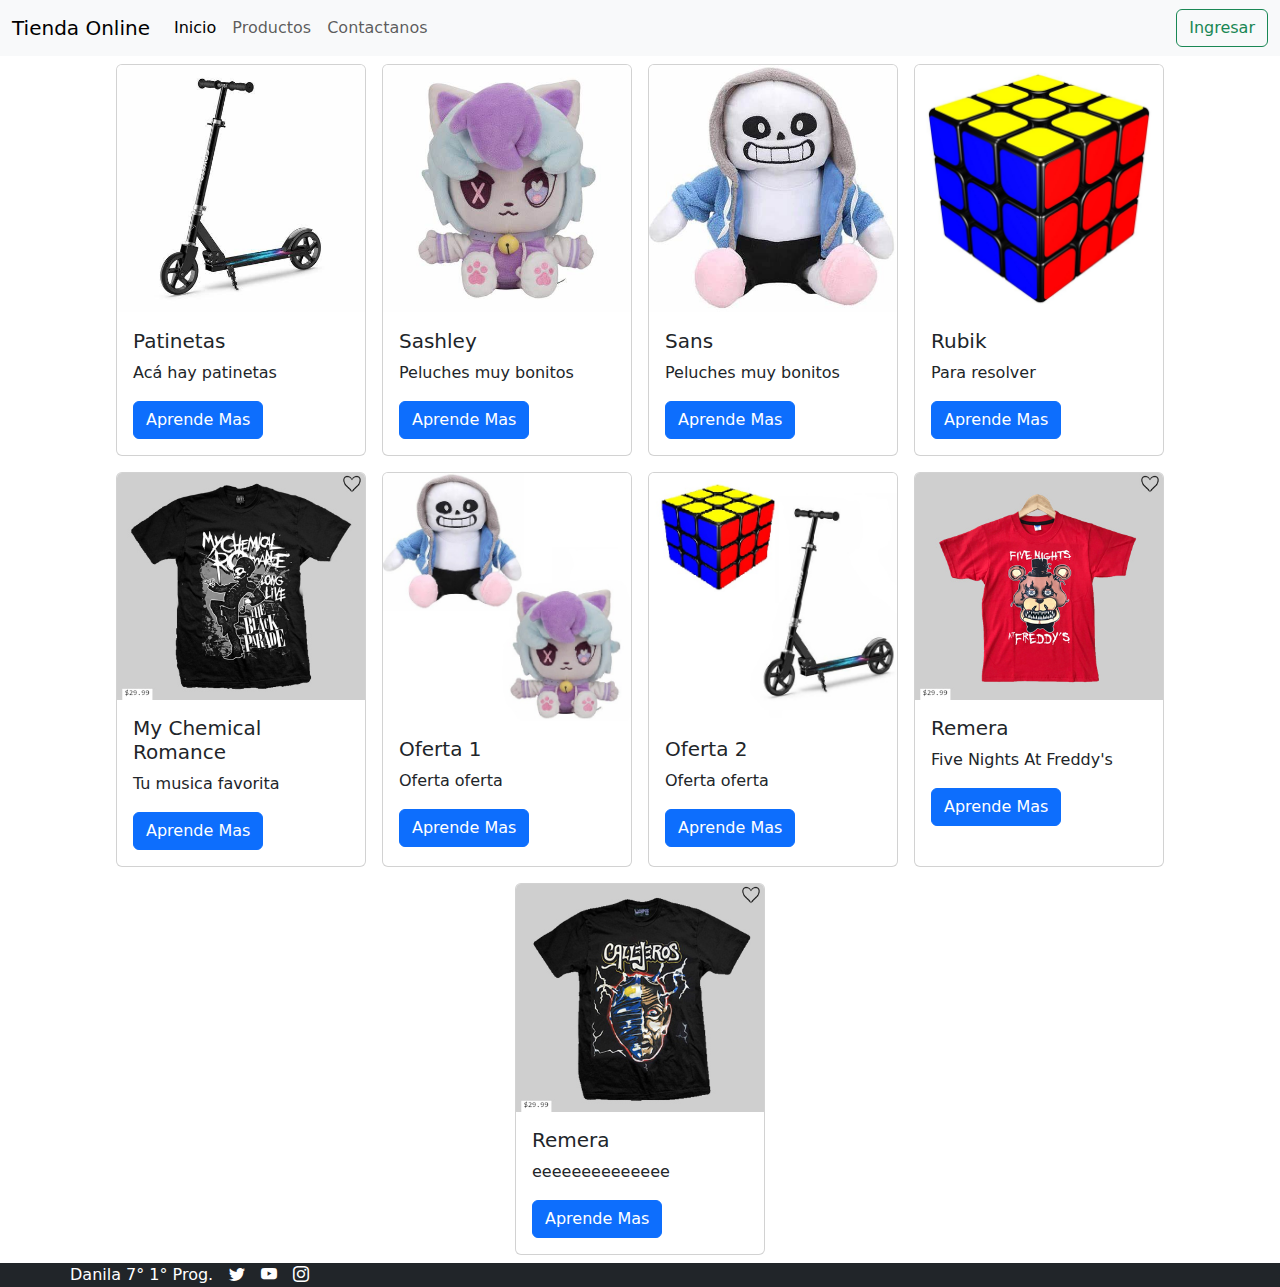
==== productos.html @ c7600c5e "commit" ====
<!doctype html>
<html lang="es">
  <head>
    <meta charset="utf-8">
    <meta name="viewport" content="width=device-width, initial-scale=1">
    <title>Productos</title>
    <link href="https://cdn.jsdelivr.net/npm/bootstrap@5.3.3/dist/css/bootstrap.min.css" rel="stylesheet" integrity="sha384-QWTKZyjpPEjISv5WaRU9OFeRpok6YctnYmDr5pNlyT2bRjXh0JMhjY6hW+ALEwIH" crossorigin="anonymous">
    <link rel="stylesheet" href="https://cdn.jsdelivr.net/npm/bootstrap-icons@1.11.3/font/bootstrap-icons.min.css">
  </head>
  <body>
    <div id="contenedornav"></div>  
    <div class="contenedorbody">
    <div class="container">
      <div class="row">
        
          <div id="contenedor" class="col d-flex flex-wrap justify-content-center">

            
          </div>  
        
      </div>  
      
    </div>
  </div>
    <div id="contenedorfooter"></div>

    <script src="https://cdn.jsdelivr.net/npm/bootstrap@5.3.3/dist/js/bootstrap.bundle.min.js" integrity="sha384-YvpcrYf0tY3lHB60NNkmXc5s9fDVZLESaAA55NDzOxhy9GkcIdslK1eN7N6jIeHz" crossorigin="anonymous"></script>
    <script>
      var botonIngresar = document.getElementById('botonIngresar');
      var usuarioDropdown = document.querySelector('#salir');
      var botonLogOut = document.getElementById('botonLogOut');

      const botonIngre = () =>{
        botonIngresar.style.display = "none";
        usuarioDropdown.style.display = "block";
      }
      const logOut = () =>{
        botonIngresar.style.display = "block";
        usuarioDropdown.style.display = "none";
      }
    </script>
    <script src="js/obteenerProductos.js"></script>
    <script src="src/index.js"></script>
    <script type="module" src="src/index.js"></script>
</body>
</html>
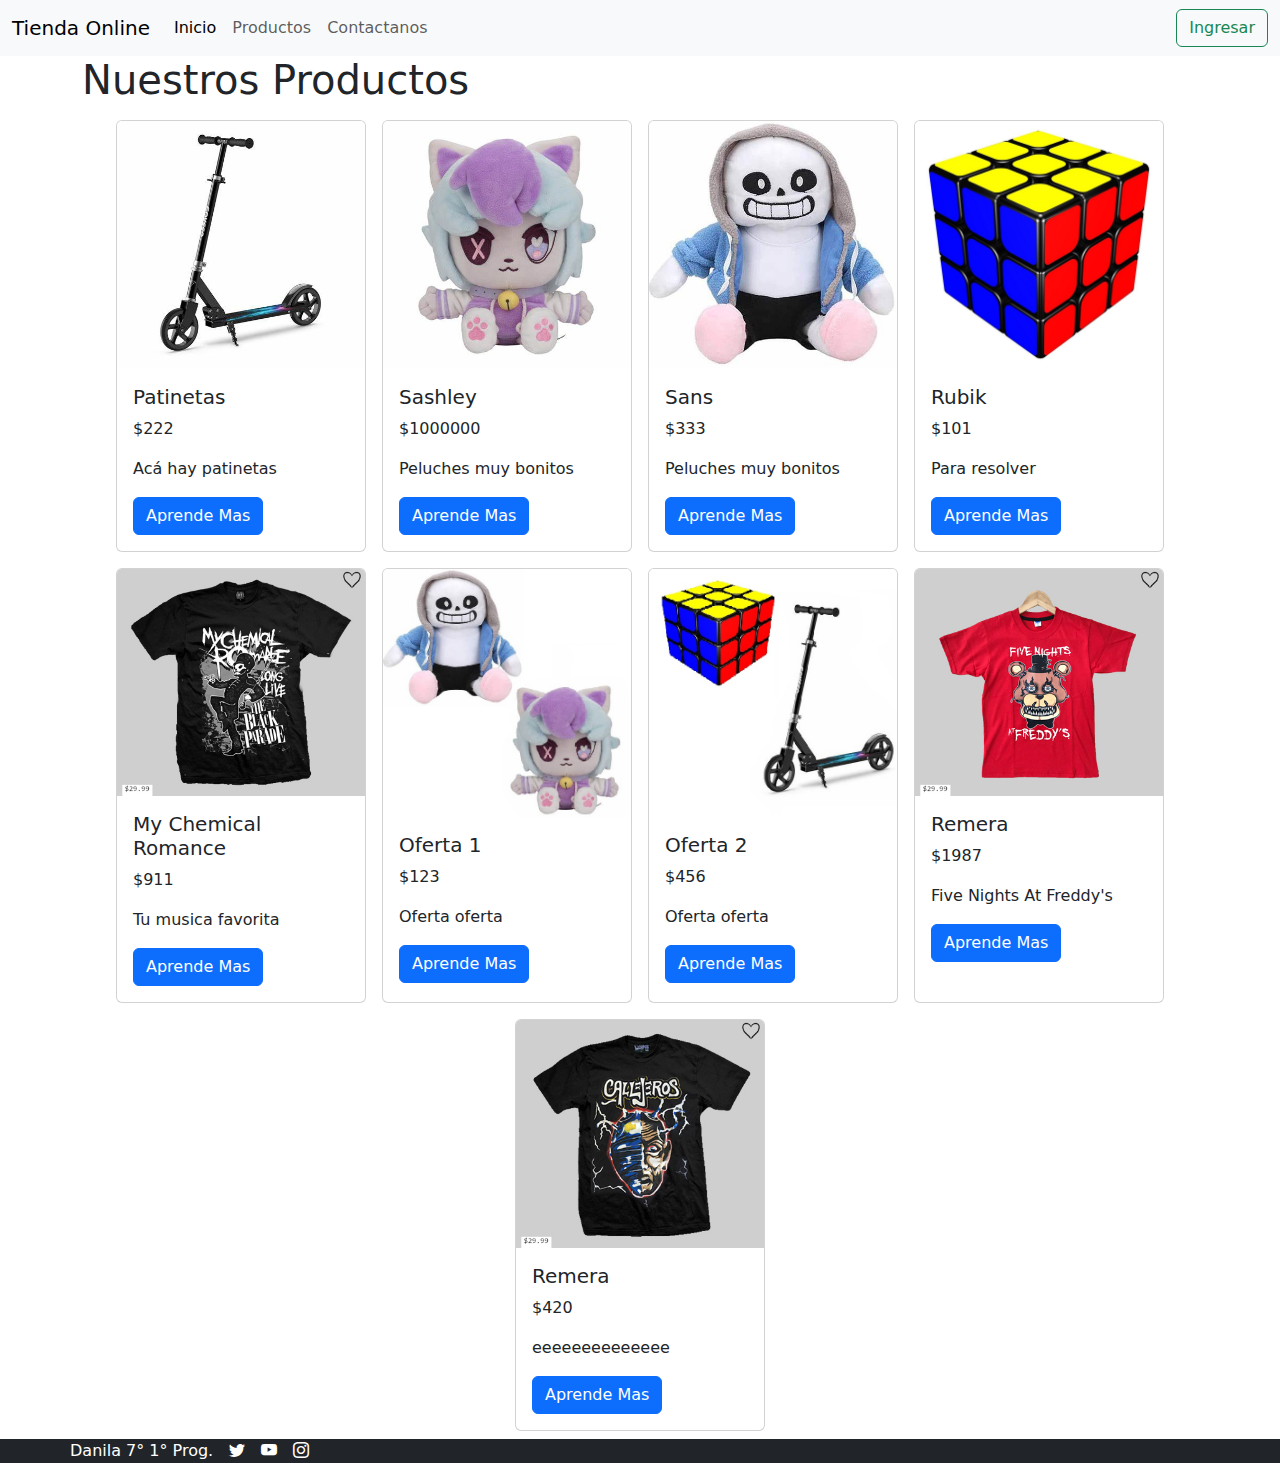
==== commit 5e31890e: "cambios 2" ====
--- a/productos.html
+++ b/productos.html
@@ -12,7 +12,7 @@
     <div class="contenedorbody">
     <div class="container">
       <div class="row">
-        
+        <h1>Nuestros Productos</h1>
           <div id="contenedor" class="col d-flex flex-wrap justify-content-center">
 
             
